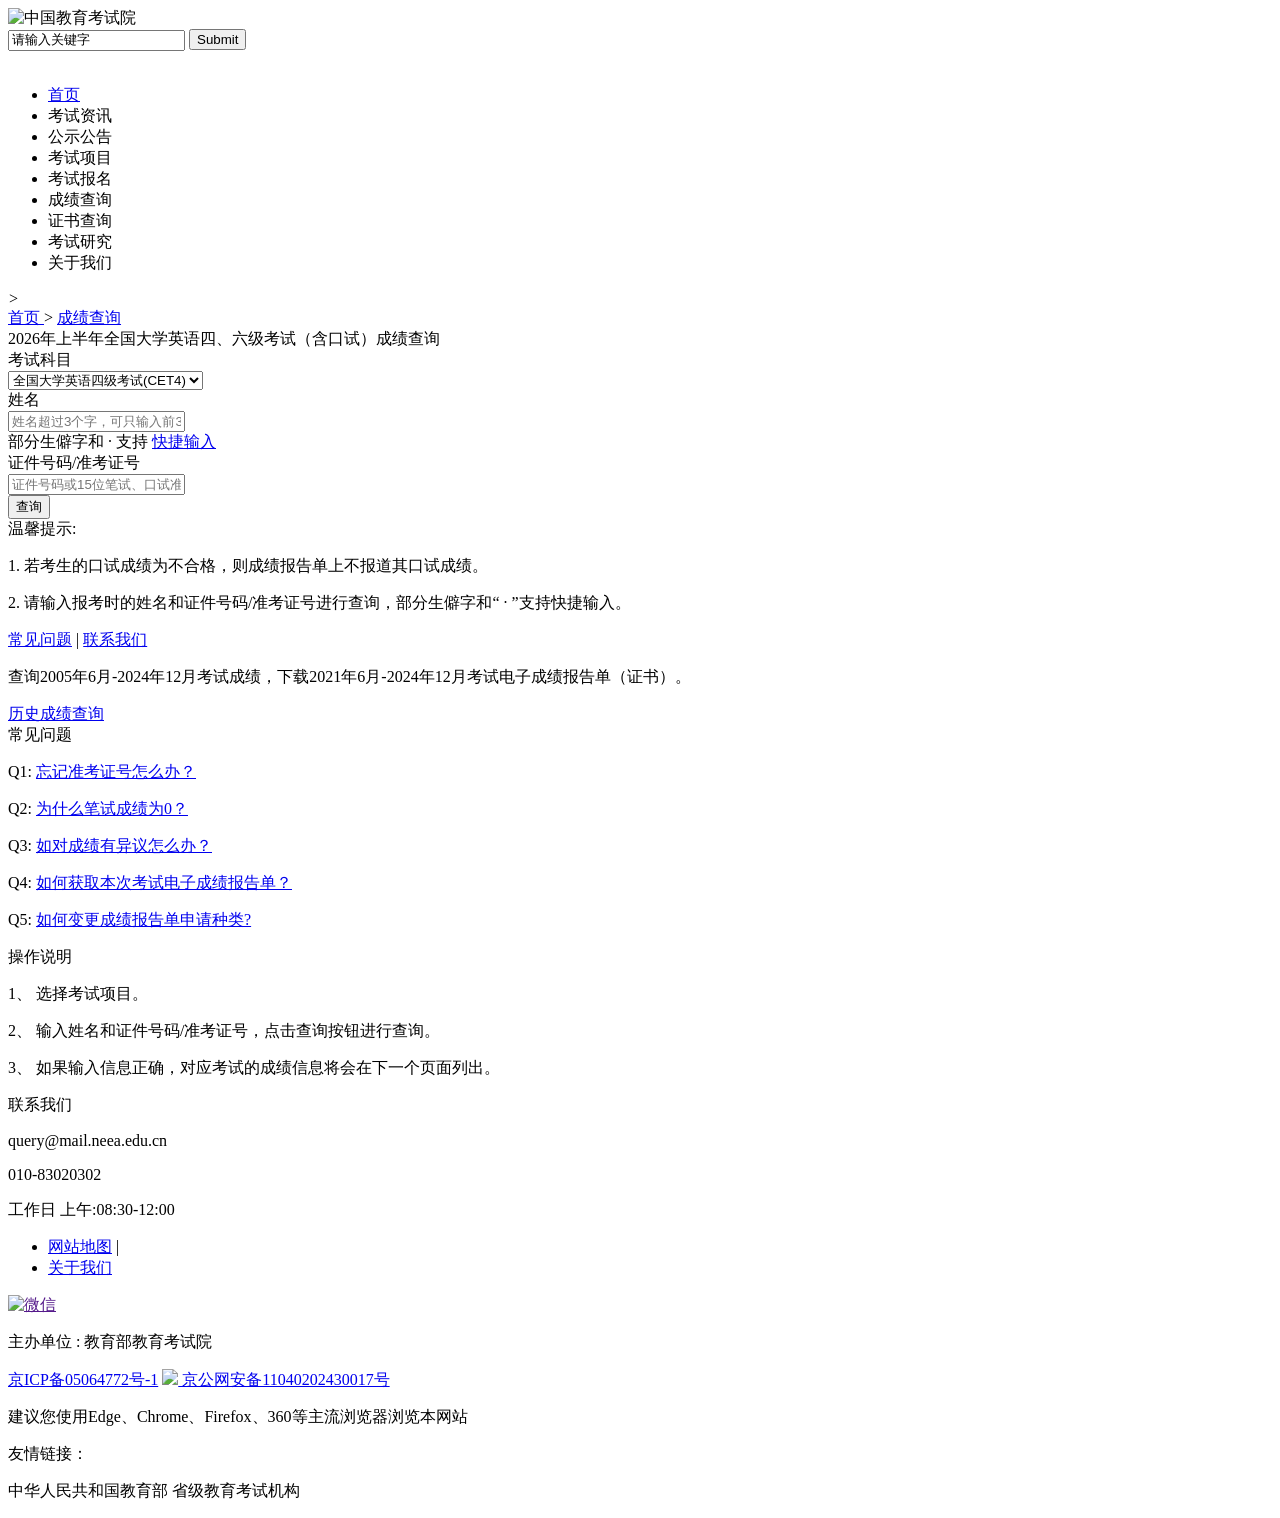
==== index.html @ c0ba67d5 "Add files via upload" ====
<!DOCTYPE html>
<html lang="en">
<head>
    <meta charset="UTF-8" />
    <meta name="viewport" content="width=device-width, initial-scale=1.0, maximum-scale=1.0, minimum-scale=1.0, user-scalable=no">
    <link rel="shortcut icon" href="https://www.neea.edu.cn/favicon.ico" type="image/x-icon">
    <title>全国大学英语四、六级考试（含口试）成绩查询</title>
    <script>
    (function(){
        var ua=navigator.userAgent.toLowerCase();
        var isMobile=/android|iphone|ipad|ipod|windows phone|mobile|blackberry|webos|opera mini|iemobile/.test(ua);
        var head=document.getElementsByTagName('head')[0];
        var commonCSS=isMobile?'css/common-m.css':'css/common-dt.css';
        var pageCSS=isMobile?'css/index-m.css':'css/index-dt.css';
        var link1=document.createElement('link');
        link1.rel='stylesheet';
        link1.href=commonCSS;
        head.appendChild(link1);
        var link2=document.createElement('link');
        link2.rel='stylesheet';
        link2.href=pageCSS;
        head.appendChild(link2);
    })();
    </script>
</head>
<body>
    <nav class="page-nav">
        <div class="nav-bar">
            <!-- logo -->
            <div class="dt-nav-bar">
                <a herf="https://www.neea.edu.cn/html1/folder/1508/113-1.htm">
                    <img src="img/logo.png" alt="中国教育考试院">
                </a>
            </div>

            <!-- 搜索 菜单按键 -->
            <div class="search-menu">
                <span class="search-menu-left"></span>
                <span class="search-menu-right"></span>
            </div>

            <div class="dt-nav-info">
                <!-- 搜索框 -->
                <div class="dt-search-box">
                    <form action="">
                        <input type="text" name="Q" value="请输入关键字" placeholder="请输入关键字">
                        <input type="submit"></input>
                    </form>
                </div>
            </div>
        </div>

        <!-- 顶部导航栏 -->
        <div class="nav-menu">
            <div class="dt-nav-menu-home">
                <a href="https://www.neea.edu.cn/">
                    <img src="img/dt-nav-home.jpg" alt="">
                </a>
            </div>
            <ul>
                <li>
                    <a href="https://www.neea.edu.cn/html1/folder/1508/113-1.htm">首页</a>
                </li>
                <li>
                    <a herf="https://www.neea.edu.cn/html1/category/16093/615-1.htm">考试资讯</a>
                </li>
                <li>
                    <a herf="https://www.neea.edu.cn/html1/category/1508/151-1.htm">公示公告</a>
                </li>
                <li>
                    <a herf="https://www.neea.edu.cn/html1/folder/16103/1271-1.htm">考试项目</a>
                </li>
                <li>
                    <a herf="https://www.neea.edu.cn/html1/folder/1607/298-1.htm">考试报名</a>
                </li>
                <li>
                    <a herf="https://cjcx.neea.edu.cn/html1/folder/20051/1151-1.htm">成绩查询</a>
                </li>
                <li>
                    <a class="active" herf="https://zscx.neea.edu.cn/html1/folder/21051/9446-1.htm">证书查询</a>
                </li>
                <li>
                    <a herf="https://research.neea.edu.cn/">考试研究</a>
                </li>
                <li>
                    <a herf="https://www.neea.edu.cn/html1/folder/1510/793-1.htm">关于我们</a>
                </li>
            </ul>
            <i>></i>
        </div>
    </nav>

    <main class="main">
        <!-- 页面导航，当前位置 -->
        <div class="current-position">
            <a href="https://www.neea.edu.cn/html1/folder/1508/113-1.htm">
                <img src="img/dt-page-map.png" alt="">首页
            </a>
            <span>></span>
            <a href="https://cjcx.neea.edu.cn/">成绩查询</a>
        </div>

        <div class="dt-main-box">
            <!-- 页面标题 -->
            <div class="page-title">
                <span>2026年上半年全国大学英语四、六级考试（含口试）成绩查询</span>
            </div>

            <!-- 查询成绩 -->
            <div class="form">
                <form action="score.html" method="post">
                    <div class="form-item">
                        <label class="form-item-label" for="subject">考试科目</label>
                        <div class="form-item-input">
                            <select name="subject" id="subject" required>
                                <option value="4">全国大学英语四级考试(CET4)</option>
                                <option value="5">全国大学英语六级考试(CET6)</option>
                                <!-- <option value="6">全国大学日语四级考试(CJT4)</option> -->
                                <!-- <option value="7">全国大学日语六级考试(CJT6)</option> -->
                                <!-- <option value="8">全国大学德语四级考试(PHD4)</option> -->
                                <!-- <option value="9">全国大学德语六级考试(PHD6)</option> -->
                                <!-- <option value="10">全国大学俄语四级考试(CRT4)</option> -->
                                <!-- <option value="11">全国大学俄语六级考试(CRT6)</option> -->
                                <!-- <option value="12">全国大学法语四级考试(FFT4)</option> -->
                            </select>
                        </div>
                    </div>
                    <div class="form-item">
                        <label class="form-item-label" for="uname">姓名</label>
                        <div class="form-item-input">
                            <input type="text" id="uname" name="uname" placeholder="姓名超过3个字，可只输入前3个" maxlength="4" required>
                        </div>
                        <div class="form-item-extra">
                            <span>部分生僻字和 · 支持</span>
                            <a href="#">快捷输入</a>
                        </div>
                    </div>
                    <div class="form-item">
                        <label class="form-item-label" for="idNum">证件号码/准考证号</label>
                        <div class="form-item-input">
                            <input type="tel" id="idNum" name="idNum" placeholder="证件号码或15位笔试、口试准考证号" maxlength="18" required>
                        </div>
                    </div>

                    <!-- 查询按钮 -->
                    <div class="btn">
                        <button type="submit">查询</button>
                    </div>

                    <!-- 注意事项 -->
                    <div class="form-notice">
                        <span>温馨提示:</span>
                        <p>1. 若考生的口试成绩为不合格，则成绩报告单上不报道其口试成绩。</p>
                        <!-- <p>2. 以上查询包含日语四级、六级，德语四级、六级，俄语四级、六级和法语四级考试成绩。</p> -->
                        <p>2. 请输入报考时的姓名和证件号码/准考证号进行查询，部分生僻字和“ · ”支持快捷输入。</p>
                    </div>

                    <!-- 常见问题 -->
                    <div class="form-question">
                        <a href="https://cjcx.neea.edu.cn/html1/folder/21083/9978-1.htm">常见问题</a>
                        | 
                        <a href="#">联系我们</a>
                    </div>
                </form>
            </div>

            <!-- 查询历史成绩 -->
            <div class="history-query">
                <p>查询2005年6月-2024年12月考试成绩，下载2021年6月-2024年12月考试电子成绩报告单（证书）。</p>
                <div class="btn">
                    <a href="https://iam.neea.edu.cn/login.html?client_id=prod_query_web&response_type=code&redirect_uri=https%3A%2F%2Fcjcx.neea.edu.cn%2Fhtml1%2Ffolder%2F21033%2F653-1.htm&scope=basic&state=46b0d31f2d68ba0d9f3de0b72567ffb71cbb9bcc2bd625d9c5f1026a9035d4a426303979981008f1c6e424741428dfb19caeb3d311469d904ee64516b1deaecb">历史成绩查询</a>
                </div>
            </div>
        </div>

        <aside>
            <div class="dt-aside">
                <div class="dt-aside-item">
                    <span class="dt-aside-item-title">常见问题</span>
                    <p>
                        <span>Q1:</span>
                        <a href="https://cjcx.neea.edu.cn/html1/folder/21083/9978-1.htm#Q1" class="dt-aside-item-value">忘记准考证号怎么办？</a>
                    </p>
                    <p>
                        <span>Q2:</span>
                        <a href="https://cjcx.neea.edu.cn/html1/folder/21083/9978-1.htm#Q2" class="dt-aside-item-value">为什么笔试成绩为0？</a>
                    </p>
                    <p>
                        <span>Q3:</span>
                        <a href="https://cjcx.neea.edu.cn/html1/folder/21083/9978-1.htm#Q3" class="dt-aside-item-value">如对成绩有异议怎么办？</a>
                    </p>
                    <p>
                        <span>Q4:</span>
                        <a href="https://cjcx.neea.edu.cn/html1/folder/21083/9978-1.htm#Q4" class="dt-aside-item-value">如何获取本次考试电子成绩报告单？</a>
                    </p>
                    <p>
                        <span>Q5:</span>
                        <a href="https://cjcx.neea.edu.cn/html1/folder/21083/9978-1.htm#Q5" class="dt-aside-item-value">如何变更成绩报告单申请种类?</a>
                    </p>
                </div>
                <div class="dt-aside-item">
                    <span class="dt-aside-item-title">操作说明</span>
                    <p>
                        <span>1、</span>
                        <span>选择考试项目。</span>
                    </p>
                    <p>
                        <span>2、</span>
                        <span>输入姓名和证件号码/准考证号，点击查询按钮进行查询。</span>
                    </p>
                    <p>
                        <span>3、</span>
                        <span>如果输入信息正确，对应考试的成绩信息将会在下一个页面列出。</span>
                    </p>
                </div>
                <div class="dt-aside-item">
                    <span class="dt-aside-item-title">联系我们</span>
                    <p>
                        <span class="dt-aside-item-icon-net"></span>
                        <span>query@mail.neea.edu.cn</span>
                    </p>
                    <p>
                        <span class="dt-aside-item-icon-sj"></span>
                        <span>010-83020302</span>
                    </p>
                    <p>
                        <span class="dt-aside-item-icon-shijian"></span>
                        <span>工作日 上午:08:30-12:00</span>
                    </p>
                </div>
            </div>
        </aside>
    </main>

    <footer class="page-footer">
        <div class="dt-footer">
            <div class="footer-nav">
                <ul>
                    <li>
                        <a href="https://www.neea.edu.cn/html1/folder/2205/469-1.htm">网站地图</a>
                         | 
                    </li>
                    <li>
                        <a href="https://www.neea.edu.cn/html1/folder/1510/793-1.htm">关于我们</a>
                    </li>
                </ul>
            </div>

            <div class="footer-info">
                <div class="footer-info-img">
                    <a href="">
                        <img src="img/logo-2.png" alt="微信">
                    </a>
                </div>

                <div class="footer-info-item">
                    <p class="footer-info-text">主办单位 : 教育部教育考试院</p>
                    <p class="footer-info-text">
                        <a href="#">京ICP备05064772号-1</a>
                        <a href="#">
                            <span>
                                <img src="img/logo-3.png">
                                京公网安备11040202430017号
                            </span>
                        </a>
                    </p>
                    <p class="dt-footer-info-text">建议您使用Edge、Chrome、Firefox、360等主流浏览器浏览本网站</p>
                </div>
            </div>

            <div class="dt-footer-tips">
                <span>友情链接：</spa>
                <p>
                    <span>中华人民共和国教育部</span>
                    <span>省级教育考试机构</span>
                </p>
            </div>
        </div>
    </footer>

    <script src="js/index.js"></script>
</body>
</html>
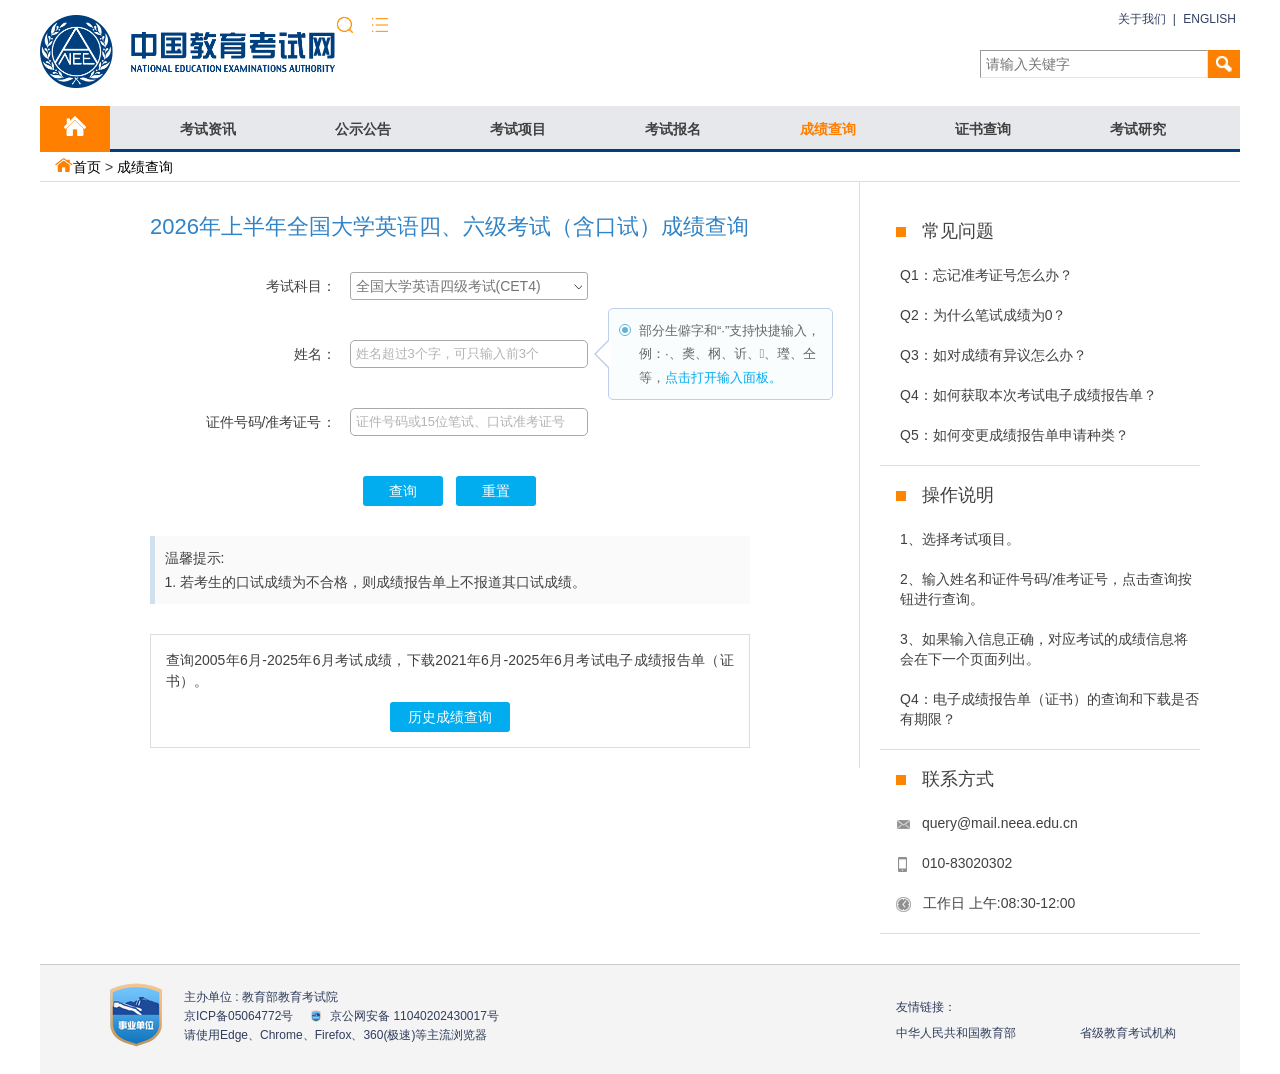
==== commit e49710c3: "Add files via upload" ====
--- a/index.html
+++ b/index.html
@@ -1,283 +1,316 @@
 <!DOCTYPE html>
 <html lang="en">
 <head>
-    <meta charset="UTF-8" />
-    <meta name="viewport" content="width=device-width, initial-scale=1.0, maximum-scale=1.0, minimum-scale=1.0, user-scalable=no">
-    <link rel="shortcut icon" href="https://www.neea.edu.cn/favicon.ico" type="image/x-icon">
-    <title>全国大学英语四、六级考试（含口试）成绩查询</title>
-    <script>
-    (function(){
-        var ua=navigator.userAgent.toLowerCase();
-        var isMobile=/android|iphone|ipad|ipod|windows phone|mobile|blackberry|webos|opera mini|iemobile/.test(ua);
-        var head=document.getElementsByTagName('head')[0];
-        var commonCSS=isMobile?'css/common-m.css':'css/common-dt.css';
-        var pageCSS=isMobile?'css/index-m.css':'css/index-dt.css';
-        var link1=document.createElement('link');
-        link1.rel='stylesheet';
-        link1.href=commonCSS;
-        head.appendChild(link1);
-        var link2=document.createElement('link');
-        link2.rel='stylesheet';
-        link2.href=pageCSS;
-        head.appendChild(link2);
-    })();
-    </script>
+  <meta charset="UTF-8" />
+  <meta name="viewport" content="width=device-width, initial-scale=1.0, maximum-scale=1.0, minimum-scale=1.0, user-scalable=no">
+  <link rel="shortcut icon" href="favicon.ico" type="image/x-icon">
+  <link rel="stylesheet" href="css/common.css" />
+  <link rel="stylesheet" href="css/index.css" />
+  <title>全国大学英语四、六级考试（含口试）成绩查询</title>
 </head>
 <body>
-    <nav class="page-nav">
-        <div class="nav-bar">
-            <!-- logo -->
-            <div class="dt-nav-bar">
-                <a herf="https://www.neea.edu.cn/html1/folder/1508/113-1.htm">
-                    <img src="img/logo.png" alt="中国教育考试院">
-                </a>
+  <header class="page-header">
+    <div class="dt-header-top">
+      <div class="header-top">
+        <a class="header-top-logo" href="https://www.neea.edu.cn/html1/folder/1508/113-1.htm">
+          <img src="img/logo.png" alt="中国教育考试院">
+        </a>
+
+        <div class="header-top-action">
+          <i class="header-top-action-search"></i>
+          <i class="header-top-action-more"></i>
+        </div>
+      </div>
+
+      <div class="header-about">
+        <span class="header-about-container">
+          <a href="#">关于我们</a>
+          |
+          <a href="#">ENGLISH</a>
+        </span>
+      </div>
+    </div>
+
+    <div class="header-search">
+      <form action="">
+        <input type="submit" value>
+        <input type="text" placeholder="请输入关键字">
+      </form>
+    </div>
+
+    <div class="header-nav">
+      <div class="header-nav-icon">
+        <a href="https://www.neea.edu.cn/">
+          <img src="img/nav-home-dt.jpg" alt="">
+        </a>
+      </div>
+      <ul class="header-nav-list">
+        <li>
+          <a href="https://www.neea.edu.cn/html1/folder/1508/113-1.htm">首页</a>
+        </li>
+        <li>
+          <a href="https://www.neea.edu.cn/html1/category/16093/615-1.htm">考试资讯</a>
+        </li>
+        <li>
+          <a href="https://www.neea.edu.cn/html1/category/1508/151-1.htm">公示公告</a>
+        </li>
+        <li>
+          <a href="https://www.neea.edu.cn/html1/folder/16103/1271-1.htm">考试项目</a>
+        </li>
+        <li>
+          <a href="https://www.neea.edu.cn/html1/folder/1607/298-1.htm">考试报名</a>
+        </li>
+        <li>
+          <a href="https://cjcx.neea.edu.cn/html1/folder/20051/1151-1.htm">成绩查询</a>
+        </li>
+        <li>
+          <a class="active" href="https://zscx.neea.edu.cn/html1/folder/21051/9446-1.htm">证书查询</a>
+        </li>
+        <li>
+          <a href="https://research.neea.edu.cn/">考试研究</a>
+        </li>
+        <li>
+          <a href="https://www.neea.edu.cn/html1/folder/1510/793-1.htm">关于我们</a>
+        </li>
+      </ul>
+      <i>></i>
+    </div>
+  </header>
+
+  <main class="page-main">
+    <div class="main-nav">
+      <div class="main-nav-container">
+        <a class="main-nav-index-page" href="https://www.neea.edu.cn/html1/folder/1508/113-1.htm">首页</a>
+        <span class="main-nav-current-page1">
+          >
+          <a href="https://cjcx.neea.edu.cn/">成绩查询</a>
+        </span>
+      </div>
+    </div>
+
+    <div class="main-container">
+      <div class="main-title">
+        <span><span class="main-title-text">2026年上半年</span>全国大学英语四、六级考试（含口试）成绩查询</span>
+      </div>
+
+      <div class="main-form">
+        <form action="score.html" class="form-container">
+          <!-- 输入框 -->
+          <ul>
+            <li class="form-item">
+              <label class="form-item-label" for="subject">考试科目</label>
+              <div class="form-item-input">
+                <select class="input-subject" id="subject" name="subject" required>
+                  <!-- <option value="" selected disabled hidden>请选择考试科目</option> -->
+                  <option value="CET4" selected>全国大学英语四级考试(CET4)</option>
+                  <option value="CET6">全国大学英语六级考试(CET6)</option>
+                  <!-- <option value="CJT4">全国大学日语四级考试(CJT4)</option>
+                  <option value="CJT6">全国大学日语六级考试(CJT6)</option>
+                  <option value="PHD4">全国大学德语四级考试(PHD4)</option>
+                  <option value="PHD6">全国大学德语六级考试(PHD6)</option>
+                  <option value="CRT4">全国大学俄语四级考试(CRT4)</option>
+                  <option value="CRT6">全国大学俄语六级考试(CRT6)</option>
+                  <option value="TFU4">全国大学法语四级考试(TFU4)</option>
+                  <option value="CET-SET">全国大学英语四、六级口语考试（CET-SET）</option>
+                  <option value="CET">全国大学英语四、六级考试（网考）</option> -->
+                </select>
+              </div>
+            </li>
+            <li class="form-item">
+              <label class="form-item-label" for="uname">姓名</label>
+              <div class="form-item-input">
+                <input
+                  type="text" 
+                  class="input-name"
+                  id="uname" 
+                  name="uname" 
+                  placeholder="姓名超过3个字，可只输入前3个" 
+                  maxlength="4" 
+                  required
+                >
+              </div>
+              <div class="form-item-input-extra">
+                <span>部分生僻字和・支持</span>
+                <a href="#">快捷输入</a>
+              </div>
+            </li>
+            <li class="form-item">
+              <label class="form-item-label" for="id-card">证件号码/准考证号</label>
+              <div class="form-item-input">
+                <input
+                  type="tel"
+                  class="input-id"
+                  id="id-card"
+                  name="id-card"
+                  placeholder="证件号码或15位笔试、口试准考证号"
+                  maxlength="18" 
+                  required
+                >
+              </div>
+            </li>
+          </ul>
+
+          <div class="form-btn">
+            <button type="submit" class="btn-search">
+              <span>查询</span>
+            </button>
+            <button type="reset" class="btn-reset">
+              <span>重置</span>
+            </button>
+          </div>
+        </form>
+
+        <div class="main-form-notice">
+          <span>温馨提示:</span>
+          <p>1. 若考生的口试成绩为不合格，则成绩报告单上不报道其口试成绩。</p>
+          <p>2. 请输入报考时的姓名和证件号码/准考证号进行查询，部分生僻字和“ · ”支持快捷输入。</p>
+        </div>
+
+        <div class="main-form-question">
+          <a href="https://cjcx.neea.edu.cn/html1/folder/21083/9978-1.htm">常见问题</a>
+          | 
+          <a href="#">联系我们</a>
+        </div>
+
+        <div class="dt-form-item-input-extra">
+          <div class="dt-input-extra-container">
+            <div class="extra-top"></div>
+            <div class="extra-bot"></div>
+            <div class="extra-content">
+              <i class="extra-circle-l">
+                <i class="extra-circle-s"></i>
+              </i>
+              <div class="extra-text">
+                部分生僻字和“·”支持快捷输入，例：·、䶮、㭎、䜣、𠅤、㼆、仝等，<a href="#">点击打开输入面板。</a>
+              </div>
             </div>
-
-            <!-- 搜索 菜单按键 -->
-            <div class="search-menu">
-                <span class="search-menu-left"></span>
-                <span class="search-menu-right"></span>
-            </div>
-
-            <div class="dt-nav-info">
-                <!-- 搜索框 -->
-                <div class="dt-search-box">
-                    <form action="">
-                        <input type="text" name="Q" value="请输入关键字" placeholder="请输入关键字">
-                        <input type="submit"></input>
-                    </form>
-                </div>
-            </div>
-        </div>
-
-        <!-- 顶部导航栏 -->
-        <div class="nav-menu">
-            <div class="dt-nav-menu-home">
-                <a href="https://www.neea.edu.cn/">
-                    <img src="img/dt-nav-home.jpg" alt="">
-                </a>
-            </div>
-            <ul>
-                <li>
-                    <a href="https://www.neea.edu.cn/html1/folder/1508/113-1.htm">首页</a>
-                </li>
-                <li>
-                    <a herf="https://www.neea.edu.cn/html1/category/16093/615-1.htm">考试资讯</a>
-                </li>
-                <li>
-                    <a herf="https://www.neea.edu.cn/html1/category/1508/151-1.htm">公示公告</a>
-                </li>
-                <li>
-                    <a herf="https://www.neea.edu.cn/html1/folder/16103/1271-1.htm">考试项目</a>
-                </li>
-                <li>
-                    <a herf="https://www.neea.edu.cn/html1/folder/1607/298-1.htm">考试报名</a>
-                </li>
-                <li>
-                    <a herf="https://cjcx.neea.edu.cn/html1/folder/20051/1151-1.htm">成绩查询</a>
-                </li>
-                <li>
-                    <a class="active" herf="https://zscx.neea.edu.cn/html1/folder/21051/9446-1.htm">证书查询</a>
-                </li>
-                <li>
-                    <a herf="https://research.neea.edu.cn/">考试研究</a>
-                </li>
-                <li>
-                    <a herf="https://www.neea.edu.cn/html1/folder/1510/793-1.htm">关于我们</a>
-                </li>
-            </ul>
-            <i>></i>
-        </div>
-    </nav>
-
-    <main class="main">
-        <!-- 页面导航，当前位置 -->
-        <div class="current-position">
-            <a href="https://www.neea.edu.cn/html1/folder/1508/113-1.htm">
-                <img src="img/dt-page-map.png" alt="">首页
+          </div>
+        </div>
+
+        <div class="main-form-history">
+          <div class="main-form-history-container">
+            <p>查询2005年6月-2025年6月考试成绩，下载2021年6月-2025年6月考试电子成绩报告单（证书）。</p>
+            <a href="#">历史成绩查询</a>
+          </div>
+        </div>
+      </div>
+    </div>
+
+    <div class="main-side">
+      <div class="main-side-container">
+        <ul class="main-side-operation">
+          <li class="main-side-title">常见问题</li>
+          
+          <li class="main-side-item">
+            <span>Q1：忘记准考证号怎么办？</span>
+          </li>
+          <li class="main-side-item">
+            <span>Q2：为什么笔试成绩为0？</span>
+          </li>
+          <li class="main-side-item">
+            <span>Q3：如对成绩有异议怎么办？</span>
+          </li>
+          <li class="main-side-item">
+            <span>Q4：如何获取本次考试电子成绩报告单？</span>
+          </li>
+          <li class="main-side-item">
+            <span>Q5：如何变更成绩报告单申请种类？</span>
+          </li>
+        </ul>
+
+        <ul class="main-side-question">
+          <li class="main-side-title">操作说明</li>
+          
+          <li class="main-side-item">
+            <span>1、选择考试项目。</span>
+          </li>
+          <li class="main-side-item">
+            <span>2、输入姓名和证件号码/准考证号，点击查询按钮进行查询。</span>
+          </li>
+          <li class="main-side-item">
+            <span>3、如果输入信息正确，对应考试的成绩信息将会在下一个页面列出。</span>
+          </li>
+          <li class="main-side-item">
+            <span>Q4：电子成绩报告单（证书）的查询和下载是否有期限？</span>
+          </li>
+        </ul>
+        
+        <ul class="main-side-contact">
+          <li class="main-side-title">联系方式</li>
+          
+          <li class="main-side-item">
+            <img src="img/dt-icon-net.png" alt="">
+            <span>query@mail.neea.edu.cn</span>
+          </li>
+          <li class="main-side-item">
+            <img src="img/dt-icon-shouji.png" alt="">
+            <span>010-83020302</span>
+          </li>
+          <li class="main-side-item">
+            <img src="img/dt-icon-shijian.png" alt="">
+            <span>工作日 上午:08:30-12:00</span>
+          </li>
+        </ul>
+      </div>
+    </div>
+  </main>
+
+  <footer class="page-footer">
+    <div class="footer-container">
+      <ul class="footer-menu">
+        <li>
+          <a href="#">网络地图</a>
+          |
+        </li>
+        <li>
+          <a href="https://www.neea.edu.cn/html1/folder/1510/793-1.htm">关于我们</a>
+        </li>
+        <!-- <li>
+          <a href="#"></a>
+        </li> -->
+      </ul>
+
+      <div class="footer-content">
+        <div class="footer-content-img">
+          <span class="footer-content-img-container">
+            <a href="">
+              <img src="img/logo-2.png" alt="微信" />
             </a>
-            <span>></span>
-            <a href="https://cjcx.neea.edu.cn/">成绩查询</a>
-        </div>
-
-        <div class="dt-main-box">
-            <!-- 页面标题 -->
-            <div class="page-title">
-                <span>2026年上半年全国大学英语四、六级考试（含口试）成绩查询</span>
-            </div>
-
-            <!-- 查询成绩 -->
-            <div class="form">
-                <form action="score.html" method="post">
-                    <div class="form-item">
-                        <label class="form-item-label" for="subject">考试科目</label>
-                        <div class="form-item-input">
-                            <select name="subject" id="subject" required>
-                                <option value="4">全国大学英语四级考试(CET4)</option>
-                                <option value="5">全国大学英语六级考试(CET6)</option>
-                                <!-- <option value="6">全国大学日语四级考试(CJT4)</option> -->
-                                <!-- <option value="7">全国大学日语六级考试(CJT6)</option> -->
-                                <!-- <option value="8">全国大学德语四级考试(PHD4)</option> -->
-                                <!-- <option value="9">全国大学德语六级考试(PHD6)</option> -->
-                                <!-- <option value="10">全国大学俄语四级考试(CRT4)</option> -->
-                                <!-- <option value="11">全国大学俄语六级考试(CRT6)</option> -->
-                                <!-- <option value="12">全国大学法语四级考试(FFT4)</option> -->
-                            </select>
-                        </div>
-                    </div>
-                    <div class="form-item">
-                        <label class="form-item-label" for="uname">姓名</label>
-                        <div class="form-item-input">
-                            <input type="text" id="uname" name="uname" placeholder="姓名超过3个字，可只输入前3个" maxlength="4" required>
-                        </div>
-                        <div class="form-item-extra">
-                            <span>部分生僻字和 · 支持</span>
-                            <a href="#">快捷输入</a>
-                        </div>
-                    </div>
-                    <div class="form-item">
-                        <label class="form-item-label" for="idNum">证件号码/准考证号</label>
-                        <div class="form-item-input">
-                            <input type="tel" id="idNum" name="idNum" placeholder="证件号码或15位笔试、口试准考证号" maxlength="18" required>
-                        </div>
-                    </div>
-
-                    <!-- 查询按钮 -->
-                    <div class="btn">
-                        <button type="submit">查询</button>
-                    </div>
-
-                    <!-- 注意事项 -->
-                    <div class="form-notice">
-                        <span>温馨提示:</span>
-                        <p>1. 若考生的口试成绩为不合格，则成绩报告单上不报道其口试成绩。</p>
-                        <!-- <p>2. 以上查询包含日语四级、六级，德语四级、六级，俄语四级、六级和法语四级考试成绩。</p> -->
-                        <p>2. 请输入报考时的姓名和证件号码/准考证号进行查询，部分生僻字和“ · ”支持快捷输入。</p>
-                    </div>
-
-                    <!-- 常见问题 -->
-                    <div class="form-question">
-                        <a href="https://cjcx.neea.edu.cn/html1/folder/21083/9978-1.htm">常见问题</a>
-                        | 
-                        <a href="#">联系我们</a>
-                    </div>
-                </form>
-            </div>
-
-            <!-- 查询历史成绩 -->
-            <div class="history-query">
-                <p>查询2005年6月-2024年12月考试成绩，下载2021年6月-2024年12月考试电子成绩报告单（证书）。</p>
-                <div class="btn">
-                    <a href="https://iam.neea.edu.cn/login.html?client_id=prod_query_web&response_type=code&redirect_uri=https%3A%2F%2Fcjcx.neea.edu.cn%2Fhtml1%2Ffolder%2F21033%2F653-1.htm&scope=basic&state=46b0d31f2d68ba0d9f3de0b72567ffb71cbb9bcc2bd625d9c5f1026a9035d4a426303979981008f1c6e424741428dfb19caeb3d311469d904ee64516b1deaecb">历史成绩查询</a>
-                </div>
-            </div>
-        </div>
-
-        <aside>
-            <div class="dt-aside">
-                <div class="dt-aside-item">
-                    <span class="dt-aside-item-title">常见问题</span>
-                    <p>
-                        <span>Q1:</span>
-                        <a href="https://cjcx.neea.edu.cn/html1/folder/21083/9978-1.htm#Q1" class="dt-aside-item-value">忘记准考证号怎么办？</a>
-                    </p>
-                    <p>
-                        <span>Q2:</span>
-                        <a href="https://cjcx.neea.edu.cn/html1/folder/21083/9978-1.htm#Q2" class="dt-aside-item-value">为什么笔试成绩为0？</a>
-                    </p>
-                    <p>
-                        <span>Q3:</span>
-                        <a href="https://cjcx.neea.edu.cn/html1/folder/21083/9978-1.htm#Q3" class="dt-aside-item-value">如对成绩有异议怎么办？</a>
-                    </p>
-                    <p>
-                        <span>Q4:</span>
-                        <a href="https://cjcx.neea.edu.cn/html1/folder/21083/9978-1.htm#Q4" class="dt-aside-item-value">如何获取本次考试电子成绩报告单？</a>
-                    </p>
-                    <p>
-                        <span>Q5:</span>
-                        <a href="https://cjcx.neea.edu.cn/html1/folder/21083/9978-1.htm#Q5" class="dt-aside-item-value">如何变更成绩报告单申请种类?</a>
-                    </p>
-                </div>
-                <div class="dt-aside-item">
-                    <span class="dt-aside-item-title">操作说明</span>
-                    <p>
-                        <span>1、</span>
-                        <span>选择考试项目。</span>
-                    </p>
-                    <p>
-                        <span>2、</span>
-                        <span>输入姓名和证件号码/准考证号，点击查询按钮进行查询。</span>
-                    </p>
-                    <p>
-                        <span>3、</span>
-                        <span>如果输入信息正确，对应考试的成绩信息将会在下一个页面列出。</span>
-                    </p>
-                </div>
-                <div class="dt-aside-item">
-                    <span class="dt-aside-item-title">联系我们</span>
-                    <p>
-                        <span class="dt-aside-item-icon-net"></span>
-                        <span>query@mail.neea.edu.cn</span>
-                    </p>
-                    <p>
-                        <span class="dt-aside-item-icon-sj"></span>
-                        <span>010-83020302</span>
-                    </p>
-                    <p>
-                        <span class="dt-aside-item-icon-shijian"></span>
-                        <span>工作日 上午:08:30-12:00</span>
-                    </p>
-                </div>
-            </div>
-        </aside>
-    </main>
-
-    <footer class="page-footer">
-        <div class="dt-footer">
-            <div class="footer-nav">
-                <ul>
-                    <li>
-                        <a href="https://www.neea.edu.cn/html1/folder/2205/469-1.htm">网站地图</a>
-                         | 
-                    </li>
-                    <li>
-                        <a href="https://www.neea.edu.cn/html1/folder/1510/793-1.htm">关于我们</a>
-                    </li>
-                </ul>
-            </div>
-
-            <div class="footer-info">
-                <div class="footer-info-img">
-                    <a href="">
-                        <img src="img/logo-2.png" alt="微信">
-                    </a>
-                </div>
-
-                <div class="footer-info-item">
-                    <p class="footer-info-text">主办单位 : 教育部教育考试院</p>
-                    <p class="footer-info-text">
-                        <a href="#">京ICP备05064772号-1</a>
-                        <a href="#">
-                            <span>
-                                <img src="img/logo-3.png">
-                                京公网安备11040202430017号
-                            </span>
-                        </a>
-                    </p>
-                    <p class="dt-footer-info-text">建议您使用Edge、Chrome、Firefox、360等主流浏览器浏览本网站</p>
-                </div>
-            </div>
-
-            <div class="dt-footer-tips">
-                <span>友情链接：</spa>
-                <p>
-                    <span>中华人民共和国教育部</span>
-                    <span>省级教育考试机构</span>
-                </p>
-            </div>
-        </div>
-    </footer>
-
-    <script src="js/index.js"></script>
+          </span>
+        </div>
+
+        <div class="footer-content-detail">
+          <div class="footer-content-detail-title">
+            <span class="footer-content-detail-title-text">主办单位 : 教育部教育考试院</span>
+          </div>
+
+          <div class="footer-content-detail-container">
+            <a class="footer-content-detail-item">
+              <span class="footer-content-detail-text">京ICP备05064772号</span>
+            </a>
+
+            <a class="footer-content-detail-item">
+              <img src="img/logo-2.png" alt="">
+              <span class="footer-content-detail-text">京公网安备 11040202430017号</span>
+            </a>
+          </div>
+          
+          <span class="footer-content-detail-tips">请使用Edge、Chrome、Firefox、360(极速)等主流浏览器</span>
+        </div>
+      </div>
+    </div>
+
+    <div class="footer-link">
+      <div class="footer-link--title">
+        <span>友情链接：</span>
+      </div>
+      <div class="footer-link-content">
+        <span>中华人民共和国教育部</span>
+        <span>省级教育考试机构</span>
+      </div>
+    </div>
+  </footer>
+
+  <script src="js/index.js"></script>
 </body>
 </html>
--- a/css/common.css
+++ b/css/common.css
@@ -0,0 +1,620 @@
+@charset "UTF-8";
+*,
+*::before,
+*::after {
+  box-sizing: border-box;
+  margin: 0;
+  padding: 0;
+}
+
+html {
+  font-size: 16px;
+  -webkit-text-size-adjust: 100% !important;
+  text-size-adjust: 100% !important;
+}
+
+body {
+  min-height: 100vh;
+  font-family: -apple-system, BlinkMacSystemFont, "Segoe UI", Roboto, "Helvetica Neue", Arial, "Noto Sans", sans-serif, "Apple Color Emoji", "Segoe UI Emoji", "Noto Color Emoji";
+  font-size: 1rem;
+  line-height: 1.5;
+  background-color: #fff;
+  overflow-wrap: break-word;
+  -webkit-font-smoothing: antialiased;
+  -moz-osx-font-smoothing: grayscale;
+  -webkit-text-size-adjust: 100% !important;
+  text-size-adjust: 100% !important;
+  overflow-x: hidden;
+  padding: env(safe-area-inset-top) env(safe-area-inset-right) env(safe-area-inset-bottom) env(safe-area-inset-left);
+}
+
+a {
+  display: inline-block;
+  background-color: transparent;
+  color: inherit;
+  text-decoration: none;
+}
+
+a:hover,
+a:active,
+button:hover,
+button:active,
+input:hover,
+select:hover,
+textarea:hover,
+input:focus,
+select:focus,
+textarea:focus,
+button:focus {
+  outline: none !important;
+}
+
+a:focus-visible {
+  outline: none;
+  outline-offset: 0;
+}
+
+img {
+  display: inline-block;
+  border: none;
+}
+
+input, button, select {
+  font-family: inherit;
+  font-size: 100%;
+  line-height: inherit;
+  margin: 0;
+  -webkit-appearance: none;
+  appearance: none;
+}
+
+button, input {
+  overflow: visible;
+}
+
+button, select {
+  text-transform: none;
+}
+
+button, [type=button], [type=submit] {
+  -webkit-appearance: none;
+  appearance: none;
+  cursor: pointer;
+}
+
+button::-moz-focus-inner,
+[type=button]::-moz-focus-inner,
+[type=submit]::-moz-focus-inner {
+  border: none;
+  padding: 0;
+}
+
+ul {
+  list-style: none;
+}
+
+h1, h2, h3, h4, h5, h6 {
+  font-size: 100%;
+}
+
+.sr-only {
+  position: absolute;
+  width: 1px;
+  height: 1px;
+  padding: 0;
+  margin: -1px;
+  overflow: hidden;
+  clip-path: inset(50%);
+  white-space: nowrap;
+  border: 0;
+}
+
+.clearfix::after {
+  content: "";
+  display: table;
+  clear: both;
+}
+
+hr {
+  border: none;
+}
+
+::selection {
+  background: #cce5ff;
+}
+
+@media (max-width: 768px) {
+  body {
+    position: relative;
+    font-family: "微软雅黑", NeeaSimsun-Regular;
+    color: #000;
+  }
+}
+@media (min-width: 769px) {
+  body {
+    font-family: "Microsoft yahei", Arial, "Times New Roman", Times, serif, NeeaSimsun-Regular;
+    color: #404040;
+  }
+}
+body {
+  width: 100%;
+  font-size: 0.875rem;
+  word-wrap: break-word;
+}
+
+@media (max-width: 768px) {
+  .page-header {
+    position: sticky;
+    top: 0;
+    left: 0;
+    width: 100%;
+    background: #fff;
+    z-index: 999;
+  }
+}
+@media (min-width: 769px) {
+  .page-header {
+    position: relative;
+    width: 75rem;
+    margin: 0 auto;
+    text-align: left;
+    overflow: hidden;
+    clear: both;
+  }
+}
+@media (min-width: 769px) {
+  .page-header .dt-header-top {
+    position: relative;
+    margin: 0 auto;
+    height: 6.625rem;
+  }
+}
+@media (max-width: 768px) {
+  .page-header .dt-header-top .header-top {
+    display: flex;
+    justify-content: space-between;
+    align-items: center;
+    padding: 0.5rem 0.625rem;
+  }
+}
+@media (min-width: 769px) {
+  .page-header .dt-header-top .header-top {
+    float: left;
+    margin-top: 0.9375rem;
+  }
+}
+@media (min-width: 769px) {
+  .page-header .dt-header-top .header-top .header-top-logo {
+    float: left;
+  }
+}
+@media (max-width: 768px) {
+  .page-header .dt-header-top .header-top .header-top-logo img {
+    width: 9.125rem;
+    max-height: 2.25rem;
+  }
+}
+@media (min-width: 769px) {
+  .page-header .dt-header-top .header-top .header-top-logo img {
+    width: 18.4375rem;
+  }
+}
+@media (min-width: 769px) {
+  .page-header .dt-header-top .header-top .header-top-action {
+    display: none;
+  }
+}
+.page-header .dt-header-top .header-top .header-top-action {
+  display: flex;
+  justify-content: flex-end;
+  align-items: center;
+}
+.page-header .dt-header-top .header-top .header-top-action .header-top-action-more,
+.page-header .dt-header-top .header-top .header-top-action .header-top-action-search {
+  display: inline-block;
+  width: 1.25rem;
+  height: 1.25rem;
+}
+.page-header .dt-header-top .header-top .header-top-action .header-top-action-search {
+  background: url("../img//search.png") 100% no-repeat;
+  background-size: cover;
+  margin-right: 0.9375rem;
+}
+.page-header .dt-header-top .header-top .header-top-action .header-top-action-more {
+  background: url("../img//menu.png") 100% no-repeat;
+  background-size: cover;
+}
+@media (max-width: 768px) {
+  .page-header .dt-header-top .header-about {
+    display: none;
+  }
+}
+.page-header .dt-header-top .header-about {
+  float: right;
+  position: relative;
+  width: 31.25rem;
+  padding-top: 0.625rem;
+  font-size: 0.75rem;
+  line-height: 1.125rem;
+  color: #313F61;
+}
+.page-header .dt-header-top .header-about .header-about-container {
+  position: absolute;
+  right: 0;
+}
+.page-header .dt-header-top .header-about .header-about-container a {
+  color: #313F61;
+  margin: 0 0.25rem;
+}
+@media (max-width: 768px) {
+  .page-header .header-search {
+    display: none;
+  }
+}
+.page-header .header-search {
+  position: absolute;
+  top: 3.125rem;
+  right: 0;
+}
+.page-header .header-search input[type=submit] {
+  float: right;
+  width: 2rem;
+  height: 1.75rem;
+  background: url("../img//search-dt.jpg") no-repeat left top;
+  border: none;
+  cursor: pointer;
+}
+.page-header .header-search input[type=text] {
+  float: right;
+  width: 14.25rem;
+  height: 1.75rem;
+  padding: 0 0.3125rem;
+  border: 1px solid #999;
+  border-bottom-color: #e5e5e5;
+  border-right-color: #e5e5e5;
+  line-height: 1.75rem;
+  color: #666;
+}
+@media (max-width: 768px) {
+  .page-header .header-nav {
+    width: 100%;
+    overflow: auto;
+  }
+}
+@media (min-width: 769px) {
+  .page-header .header-nav {
+    height: 2.875rem;
+    background-color: #e7e8eb;
+    border-bottom: solid 3px #003e7d;
+    font-weight: 700;
+  }
+}
+@media (max-width: 768px) {
+  .page-header .header-nav .header-nav-icon {
+    display: none;
+  }
+}
+.page-header .header-nav .header-nav-icon {
+  float: left;
+  width: 4.375rem;
+  height: 2.875rem;
+  background: #ff7f00;
+  text-align: center;
+}
+@media (max-width: 768px) {
+  .page-header .header-nav .header-nav-list {
+    display: flex;
+    justify-content: space-around;
+    width: 230%;
+    height: 2.25rem;
+    background: #003f7e;
+    font-size: 1rem;
+    line-height: 2.25rem;
+  }
+  .page-header .header-nav .header-nav-list a {
+    color: #fff;
+  }
+}
+@media (min-width: 769px) {
+  .page-header .header-nav .header-nav-list {
+    float: left;
+    display: flex;
+    justify-content: space-around;
+    align-items: center;
+    width: 69.0625rem;
+    padding: 0 0 0 1.25rem;
+    line-height: 2.875rem;
+  }
+  .page-header .header-nav .header-nav-list li {
+    cursor: pointer;
+  }
+  .page-header .header-nav .header-nav-list li:first-child, .page-header .header-nav .header-nav-list li:last-child {
+    display: none;
+  }
+  .page-header .header-nav .header-nav-list li:nth-child(6) {
+    color: #ff7f00;
+  }
+  .page-header .header-nav .header-nav-list li:hover {
+    color: #ff7f00;
+  }
+}
+@media (min-width: 769px) {
+  .page-header .header-nav i {
+    display: none;
+  }
+}
+.page-header .header-nav i {
+  position: fixed;
+  top: 3.9063rem;
+  right: 0.3125rem;
+  font-style: inherit;
+  color: #fff;
+}
+@media (max-width: 768px) {
+  .page-header .header-bottm {
+    display: none;
+  }
+}
+@media (min-width: 769px) {
+  .page-header .header-bottm {
+    height: 1.875rem;
+    padding-left: 0.9375rem;
+    border-bottom: solid 1px #DDD;
+    line-height: 1.875rem;
+  }
+  .page-header .header-bottm .header-bottom-index::before {
+    content: "";
+    display: inline-block;
+    width: 1.125rem;
+    height: 0.875rem;
+    background: url("../img//dt-page-map.png");
+    background-position: 0 100%;
+    background-repeat: no-repeat;
+    background-size: contain;
+    color: #003f7e;
+  }
+  .page-header .header-bottm a {
+    color: #000;
+  }
+  .page-header .header-bottm img {
+    vertical-align: middle;
+  }
+  .page-header .header-bottm .header-bottm-right {
+    float: right;
+    width: 50%;
+    text-align: right;
+  }
+  .page-header .header-bottm .header-bottm-right span {
+    display: flex;
+    justify-content: flex-end;
+    align-items: center;
+  }
+  .page-header .header-bottm .header-bottm-right span .header-bottom-right-user {
+    display: flex;
+    justify-content: flex-end;
+    align-items: center;
+    margin-right: 0.25rem;
+    color: #003f7e;
+  }
+  .page-header .header-bottm .header-bottm-right span .header-bottom-right-user::before {
+    content: "";
+    width: 1.125rem;
+    height: 1.125rem;
+    background: url("../img//user.png");
+    background-position: 0 100%;
+    background-repeat: no-repeat;
+    background-size: contain;
+    color: #003f7e;
+  }
+  .page-header .header-bottm .header-bottm-right span .header-bottom-right-logout {
+    margin-left: 0.25rem;
+  }
+}
+
+@media (min-width: 769px) {
+  .page-main {
+    width: 75rem;
+    margin: 0 auto 1.875rem;
+    text-align: left;
+    overflow: hidden;
+    clear: both;
+  }
+}
+@media (max-width: 768px) {
+  .page-main .main-nav .main-nav-container {
+    padding: 0.5rem 0.625rem 0.375rem;
+    border-bottom: 1px solid #eee;
+    font-size: 0.875rem;
+    color: #666;
+  }
+  .page-main .main-nav .main-nav-container a {
+    color: #666;
+  }
+}
+@media (min-width: 769px) {
+  .page-main .main-nav .main-nav-container {
+    height: 1.875rem;
+    padding-left: 0.9375rem;
+    border-bottom: solid 1px #DDD;
+    line-height: 1.875rem;
+  }
+  .page-main .main-nav .main-nav-container .main-nav-index-page::before {
+    content: "";
+    display: inline-block;
+    width: 1.125rem;
+    height: 0.875rem;
+    background: url("../img//dt-page-map.png");
+    background-position: 0 100%;
+    background-repeat: no-repeat;
+    background-size: contain;
+    color: #003f7e;
+  }
+  .page-main .main-nav .main-nav-container a {
+    color: #000;
+  }
+}
+
+@media (max-width: 768px) {
+  .page-footer {
+    background: #f5f5f5;
+    padding-bottom: 0.625rem;
+  }
+}
+@media (min-width: 769px) {
+  .page-footer {
+    display: flex;
+    justify-content: space-between;
+    width: 75rem;
+    height: 6.875rem;
+    margin: 0 auto;
+    padding: 0.625rem 4rem;
+    background: #f4f4f4;
+    border-top: 0.0625rem solid #ccc;
+    font-size: 0.75rem;
+    color: #303D5D;
+    text-align: center;
+  }
+}
+@media (max-width: 768px) {
+  .page-footer .footer-menu {
+    display: flex;
+    justify-content: center;
+    align-items: center;
+    padding: 0.625rem 0 0;
+  }
+  .page-footer .footer-menu li {
+    font-size: 0.875rem;
+    color: #000;
+  }
+  .page-footer .footer-menu li a {
+    margin: 0 0.625rem;
+    font-size: 0.75rem;
+    color: #303D5D;
+  }
+}
+@media (min-width: 769px) {
+  .page-footer .footer-menu {
+    display: none;
+  }
+}
+@media (max-width: 768px) {
+  .page-footer .footer-content {
+    padding: 0.625rem 0 0;
+  }
+}
+.page-footer .footer-content {
+  display: flex;
+  justify-content: center;
+  align-items: center;
+}
+@media (min-width: 769px) {
+  .page-footer .footer-content .footer-content-img {
+    min-width: 4rem;
+    min-height: 4rem;
+    position: relative;
+    left: -0.5rem;
+  }
+}
+@media (max-width: 768px) {
+  .page-footer .footer-content .footer-content-img img {
+    max-width: 100%;
+    width: 8vmin;
+    height: 8vmin;
+  }
+}
+@media (min-width: 769px) {
+  .page-footer .footer-content .footer-content-detail {
+    height: 3.75rem;
+    text-align: left;
+  }
+}
+@media (max-width: 768px) {
+  .page-footer .footer-content .footer-content-detail .footer-content-detail-title {
+    font-size: 3vmin;
+    color: #303d5d;
+    line-height: 1.6;
+  }
+}
+@media (min-width: 769px) {
+  .page-footer .footer-content .footer-content-detail .footer-content-detail-title {
+    font-size: 0.75rem;
+    color: #303d5d;
+  }
+}
+@media (max-width: 768px) {
+  .page-footer .footer-content .footer-content-detail .footer-content-detail-title .footer-content-detail-title-text {
+    margin: 0.3125rem;
+  }
+}
+@media (max-width: 768px) {
+  .page-footer .footer-content .footer-content-detail .footer-content-detail-container {
+    font-size: 3vmin;
+    color: #303D5D;
+    line-height: 1.6;
+  }
+}
+@media (min-width: 769px) {
+  .page-footer .footer-content .footer-content-detail .footer-content-detail-container {
+    color: #303d5d;
+  }
+}
+@media (max-width: 768px) {
+  .page-footer .footer-content .footer-content-detail .footer-content-detail-container .footer-content-detail-item .footer-content-detail-text {
+    margin: 0.3125rem;
+  }
+}
+@media (min-width: 769px) {
+  .page-footer .footer-content .footer-content-detail .footer-content-detail-container .footer-content-detail-item .footer-content-detail-text {
+    height: 1.25rem;
+    line-height: 1.25rem;
+    color: #303d5d;
+  }
+}
+@media (max-width: 768px) {
+  .page-footer .footer-content .footer-content-detail .footer-content-detail-container .footer-content-detail-item img {
+    width: 1rem;
+    height: 1rem;
+    margin-top: -3px;
+  }
+}
+@media (min-width: 769px) {
+  .page-footer .footer-content .footer-content-detail .footer-content-detail-container .footer-content-detail-item img {
+    height: 0.875rem;
+    margin: 0 0.25rem 0 0.75rem;
+  }
+}
+.page-footer .footer-content .footer-content-detail .footer-content-detail-container .footer-content-detail-item img {
+  vertical-align: middle;
+}
+@media (max-width: 768px) {
+  .page-footer .footer-content .footer-content-detail .footer-content-detail-tips {
+    display: none;
+  }
+}
+.page-footer .footer-content .footer-content-detail .footer-content-detail-tips {
+  font-size: 0.75rem;
+  line-height: 1.5;
+  color: #303d5d;
+  text-align: justify;
+}
+@media (max-width: 768px) {
+  .page-footer .footer-link {
+    display: none;
+  }
+}
+@media (min-width: 769px) {
+  .page-footer .footer-link {
+    display: flex;
+    flex-direction: column;
+    justify-content: center;
+    text-align: left;
+  }
+  .page-footer .footer-link .footer-link--title span {
+    padding: 0.3125rem 0.5rem 0.3125rem 0;
+  }
+  .page-footer .footer-link .footer-link-content {
+    display: flex;
+    gap: 4rem;
+    margin-top: 0.5rem;
+  }
+}
--- a/css/index.css
+++ b/css/index.css
@@ -0,0 +1,478 @@
+@charset "UTF-8";
+@media (min-width: 769px) {
+  .page-main .main-container {
+    float: left;
+    position: relative;
+    width: 51.25rem;
+    margin: 0 0 1.875rem 0;
+    padding: 0 1.25rem;
+    border-right: solid 1px #ddd;
+    overflow: hidden;
+  }
+}
+@media (max-width: 768px) {
+  .page-main .main-container .main-title {
+    margin: 1.2vmin;
+    padding: 0 3vmin;
+    font-size: 4.53333333vmin;
+    font-weight: 700;
+    line-height: 1.5;
+    color: #003f7e;
+    text-align: center;
+  }
+}
+@media (min-width: 769px) {
+  .page-main .main-container .main-title {
+    height: 1.875rem;
+    margin: 1.875rem 0;
+    font-size: 1.375rem;
+    color: #3083c7;
+    line-height: 1.875rem;
+    text-align: center;
+  }
+}
+@media (max-width: 768px) {
+  .page-main .main-container .main-form {
+    margin: 3vmin;
+    padding: 3vmin 3vmin 0;
+    border-radius: 1.5vmin;
+    box-shadow: 0 0 1.8vmin rgba(0, 0, 0, 0.2);
+  }
+}
+@media (min-width: 769px) {
+  .page-main .main-container .main-form {
+    font-size: 0.875rem;
+  }
+}
+@media (min-width: 769px) {
+  .page-main .main-container .main-form .form-container {
+    width: 32.5rem;
+    margin: 0 auto;
+  }
+}
+@media (max-width: 768px) {
+  .page-main .main-container .main-form .form-item {
+    margin-bottom: 3.2vmin;
+  }
+  .page-main .main-container .main-form .form-item:nth-child(2) label {
+    width: 4em;
+    text-align-last: justify;
+  }
+}
+@media (min-width: 769px) {
+  .page-main .main-container .main-form .form-item {
+    display: flex;
+    float: left;
+    position: relative;
+    width: 100%;
+    margin-bottom: 2.375rem;
+    clear: both;
+  }
+}
+.page-main .main-container .main-form .form-item label {
+  display: inline-block;
+}
+@media (max-width: 768px) {
+  .page-main .main-container .main-form .form-item label {
+    font-size: 4.26666667vmin;
+    color: #000;
+  }
+}
+@media (min-width: 769px) {
+  .page-main .main-container .main-form .form-item label {
+    float: left;
+    position: relative;
+    width: 8.25rem;
+    height: 1.75rem;
+    line-height: 1.75rem;
+    text-align: right;
+  }
+  .page-main .main-container .main-form .form-item label:after {
+    content: "：";
+    position: absolute;
+  }
+}
+@media (max-width: 768px) {
+  .page-main .main-container .main-form .form-item .form-item-input {
+    padding: 2.4vmin 0 1.2vmin;
+    border-bottom: 0.26666667vmin solid #dadada;
+  }
+}
+@media (min-width: 769px) {
+  .page-main .main-container .main-form .form-item .form-item-input {
+    float: left;
+    height: 1.875rem;
+    margin-left: 1.75rem;
+  }
+}
+@media (max-width: 768px) {
+  .page-main .main-container .main-form .form-item .form-item-input select {
+    width: 100%;
+    background: #fff;
+    border: none;
+    font-size: 4vmin;
+    line-height: 5.2vmin;
+  }
+}
+@media (min-width: 769px) {
+  .page-main .main-container .main-form .form-item .form-item-input select {
+    width: 14.875rem;
+    height: 1.75rem;
+    background: #fff;
+    background-image: url("data:image/svg+xml;charset=utf-8,%3Csvg width='10' height='6' viewBox='0 0 10 6' fill='none' xmlns='http://www.w3.org/2000/svg'%3E%3Cpath d='M1 1L6 6L11 1' stroke='%23000' stroke-width='0.9' stroke-linecap='round'/%3E%3C/svg%3E");
+    background-repeat: no-repeat;
+    background-position: right 5px center; /* 水平靠右12px，垂直居中 */
+    background-size: 8px;
+    padding: 0 0.3125rem;
+    border: solid 1px #A9A9A9;
+    border-radius: 3px;
+    color: #757575;
+  }
+}
+.page-main .main-container .main-form .form-item .form-item-input select option {
+  color: #000;
+}
+.page-main .main-container .main-form .form-item .form-item-input select {
+  /* 已选有效科目：正常黑色文字 */
+}
+.page-main .main-container .main-form .form-item .form-item-input select:valid {
+  color: #757575;
+}
+@media (max-width: 768px) {
+  .page-main .main-container .main-form .form-item .form-item-input .input-name,
+  .page-main .main-container .main-form .form-item .form-item-input .input-id {
+    width: 100%;
+    background: #fff;
+    border: none;
+    font-size: 4vmin;
+    color: #333;
+    line-height: 5.2vmin;
+  }
+  .page-main .main-container .main-form .form-item .form-item-input .input-name::placeholder,
+  .page-main .main-container .main-form .form-item .form-item-input .input-id::placeholder {
+    font-size: 3.46666667vmin;
+    color: #b3b3b3;
+  }
+}
+@media (min-width: 769px) {
+  .page-main .main-container .main-form .form-item .form-item-input .input-name,
+  .page-main .main-container .main-form .form-item .form-item-input .input-id {
+    width: 14.875rem;
+    height: 1.75rem;
+    background: #fff;
+    padding: 0 0.3125rem;
+    border: solid 1px #a9a9a9;
+    border-radius: 0.3125rem;
+    font-size: 0.8125rem;
+    line-height: 1.75rem;
+    color: #000;
+  }
+  .page-main .main-container .main-form .form-item .form-item-input .input-name::placeholder,
+  .page-main .main-container .main-form .form-item .form-item-input .input-id::placeholder {
+    font-size: 0.8125rem;
+    color: #b3b3b3;
+  }
+}
+@media (max-width: 768px) {
+  .page-main .main-container .main-form .form-item .form-item-input-extra {
+    margin-top: 0.6vmin;
+    font-size: 3.6vmin;
+    color: #a3a3a3;
+    text-align: right;
+  }
+  .page-main .main-container .main-form .form-item .form-item-input-extra a {
+    margin-left: 1.5vmin;
+    font-size: 3.6vmin !important;
+    color: #003f7e;
+  }
+}
+@media (min-width: 769px) {
+  .page-main .main-container .main-form .form-item .form-item-input-extra {
+    display: none;
+  }
+}
+@media (min-width: 769px) {
+  .page-main .main-container .main-form .form-btn {
+    clear: both;
+    text-align: center;
+  }
+}
+@media (max-width: 768px) {
+  .page-main .main-container .main-form .form-btn button[type=submit] {
+    display: block;
+    width: 80%;
+    height: 9vmin;
+    background: #003f7e;
+    margin: auto;
+    border: none;
+    border-radius: 1.5vmin;
+    font-size: 4vmin;
+    line-height: 9vmin;
+    color: #fff;
+    text-align: center;
+  }
+  .page-main .main-container .main-form .form-btn button[type=submit] span {
+    display: inline-block;
+    width: 3em;
+    text-align-last: justify;
+  }
+}
+@media (min-width: 769px) {
+  .page-main .main-container .main-form .form-btn button[type=submit] {
+    width: 5rem;
+    height: 1.875rem;
+    background: #01ADEF;
+    margin: 0 0.3125rem;
+    border: 0;
+    border-radius: 0.1875rem;
+    line-height: 1.875rem;
+    color: #fff;
+    text-align: center;
+  }
+}
+@media (max-width: 768px) {
+  .page-main .main-container .main-form .form-btn button[type=reset] {
+    display: none;
+  }
+}
+@media (min-width: 769px) {
+  .page-main .main-container .main-form .form-btn button[type=reset] {
+    width: 5rem;
+    height: 1.875rem;
+    background: #01ADEF;
+    margin: 0 0.3125rem;
+    border: 0;
+    border-radius: 3px;
+    line-height: 1.875rem;
+    color: #fff;
+    text-align: center;
+  }
+}
+@media (max-width: 768px) {
+  .page-main .main-container .main-form .dt-form-item-input-extra {
+    display: none;
+  }
+}
+.page-main .main-container .main-form .dt-form-item-input-extra {
+  position: absolute;
+  left: 35.5rem;
+  top: 7.875rem;
+}
+.page-main .main-container .main-form .dt-form-item-input-extra .dt-input-extra-container {
+  position: relative;
+  width: 14.0625rem;
+  background: #f9fdfe;
+  padding: 0.625rem;
+  border: 0.0625rem solid #beceeb;
+  border-radius: 0.3125rem;
+}
+.page-main .main-container .main-form .dt-form-item-input-extra .dt-input-extra-container .extra-top {
+  position: absolute;
+  left: -1.875rem;
+  top: 1.875rem;
+  width: 0;
+  height: 0;
+  border-width: 0.9375rem;
+  border-style: dashed solid dashed dashed;
+  border-color: transparent #beceeb transparent transparent;
+  font-size: 0;
+}
+.page-main .main-container .main-form .dt-form-item-input-extra .dt-input-extra-container .extra-bot {
+  position: absolute;
+  left: -1.75rem;
+  top: 1.875rem;
+  width: 0;
+  height: 0;
+  border-width: 0.9375rem;
+  border-style: dashed solid dashed dashed;
+  border-color: transparent #ffffff transparent transparent;
+  font-size: 0;
+}
+.page-main .main-container .main-form .dt-form-item-input-extra .dt-input-extra-container .extra-content {
+  position: relative;
+}
+.page-main .main-container .main-form .dt-form-item-input-extra .dt-input-extra-container .extra-content .extra-circle-l {
+  position: absolute;
+  top: 0.3125rem;
+  left: 0;
+  display: inline-block;
+  width: 0.75rem;
+  height: 0.75rem;
+  background: #fff;
+  border: 1px solid #5fb5d6;
+  border-radius: 0.75rem;
+  line-height: 0.75rem;
+}
+.page-main .main-container .main-form .dt-form-item-input-extra .dt-input-extra-container .extra-content .extra-circle-l .extra-circle-s {
+  position: absolute;
+  left: 0.125rem;
+  top: 0.125rem;
+  width: 0.375rem;
+  height: 0.375rem;
+  background: #5fb5d6;
+  border-radius: 0.375rem;
+}
+.page-main .main-container .main-form .dt-form-item-input-extra .dt-input-extra-container .extra-content .extra-text {
+  padding: 0 0 0 1.25rem;
+  line-height: 180%;
+  font-size: 0.8125rem;
+  color: #666;
+}
+.page-main .main-container .main-form .dt-form-item-input-extra .dt-input-extra-container .extra-content .extra-text a {
+  display: inline-block;
+  color: #01adef;
+}
+@media (max-width: 768px) {
+  .page-main .main-container .main-form .main-form-notice {
+    margin: 3vmin 0;
+    font-size: 3.46666667vmin;
+    color: #ff9919;
+    text-align: justify;
+  }
+  .page-main .main-container .main-form .main-form-notice div {
+    display: none;
+  }
+}
+@media (min-width: 769px) {
+  .page-main .main-container .main-form .main-form-notice {
+    width: 37.5rem;
+    background: #FAFAFA;
+    margin: 1.875rem auto;
+    padding: 0.625rem;
+    border-left: 0.3125rem solid #D0E0EE;
+    border-radius: 0 0.125rem 0.125rem 0;
+    line-height: 1.6;
+  }
+  .page-main .main-container .main-form .main-form-notice span {
+    line-height: 1.8;
+  }
+  .page-main .main-container .main-form .main-form-notice p:nth-child(n+3) {
+    display: none;
+  }
+}
+.page-main .main-container .main-form .main-form-question {
+  border-top: 0.4vmin solid #dadada;
+  font-size: 4vmin;
+  line-height: 10vmin;
+  color: #003f7e;
+  text-align: center;
+}
+.page-main .main-container .main-form .main-form-question a {
+  color: #003f7e;
+}
+@media (min-width: 769px) {
+  .page-main .main-container .main-form .main-form-question {
+    display: none;
+  }
+}
+@media (max-width: 768px) {
+  .page-main .main-container .main-form .main-form-history {
+    margin: 3vmin 3vmin 6vmin;
+    padding: 3vmin;
+    border-radius: 1.5vmin;
+  }
+  .page-main .main-container .main-form .main-form-history p {
+    margin: 0 0 3vmin;
+    font-size: 4vmin;
+    color: black;
+    text-align: justify;
+  }
+  .page-main .main-container .main-form .main-form-history a {
+    display: block;
+    width: 80%;
+    height: 9vmin;
+    background: #003f7e;
+    margin: auto;
+    border: none;
+    border-radius: 1.5vmin;
+    font-size: 4vmin;
+    line-height: 9vmin;
+    color: #fff;
+    text-align: center;
+  }
+}
+@media (min-width: 769px) {
+  .page-main .main-container .main-form .main-form-history {
+    width: 37.5rem;
+    margin: 1.25rem auto;
+  }
+  .page-main .main-container .main-form .main-form-history-container {
+    padding: 0.9375rem;
+    border: 0.0625rem solid #ddd;
+  }
+  .page-main .main-container .main-form .main-form-history-container p {
+    height: 3.25rem;
+    font-size: 0.875rem;
+    text-align: justify;
+  }
+  .page-main .main-container .main-form .main-form-history-container a {
+    display: block;
+    width: 7.5rem;
+    height: 1.875rem;
+    background: #01ADEF;
+    margin: auto;
+    border-radius: 0.1875rem;
+    font-size: 0.875rem;
+    line-height: 1.875rem;
+    color: #fff;
+    text-align: center;
+  }
+}
+
+@media (max-width: 768px) {
+  .main-side {
+    display: none;
+  }
+}
+.main-side {
+  float: left;
+  width: 20rem;
+  margin: 1.25rem 0 0 1.25rem;
+  font-size: 0.875rem;
+  color: #404040;
+  text-align: left;
+}
+.main-side .main-side-contact,
+.main-side .main-side-question,
+.main-side .main-side-operation {
+  border-bottom: 1px solid #dddddd;
+}
+.main-side .main-side-contact .main-side-title,
+.main-side .main-side-question .main-side-title,
+.main-side .main-side-operation .main-side-title {
+  border-bottom-width: medium;
+  border-bottom-style: none;
+  border-bottom-color: currentcolor;
+  margin: 0.5rem 0 0;
+  padding: 0.5rem 0 1.25rem 1rem;
+  font-size: 1.125rem;
+}
+.main-side .main-side-contact .main-side-title::before,
+.main-side .main-side-question .main-side-title::before,
+.main-side .main-side-operation .main-side-title::before {
+  content: "";
+  display: inline-block;
+  width: 0.625rem;
+  height: 0.625rem;
+  margin-right: 1rem;
+  background: #fe8500;
+}
+.main-side .main-side-contact .main-side-item,
+.main-side .main-side-question .main-side-item,
+.main-side .main-side-operation .main-side-item {
+  margin-bottom: 1.25rem;
+  padding-left: 1.25rem;
+  line-height: 1.25rem;
+}
+.main-side .main-side-question .main-side-item {
+  cursor: pointer;
+}
+.main-side .main-side-contact img {
+  vertical-align: middle;
+}
+.main-side .main-side-contact .main-side-item {
+  padding-left: 1rem;
+}
+.main-side .main-side-contact .main-side-item span {
+  margin-left: 0.5rem;
+}
